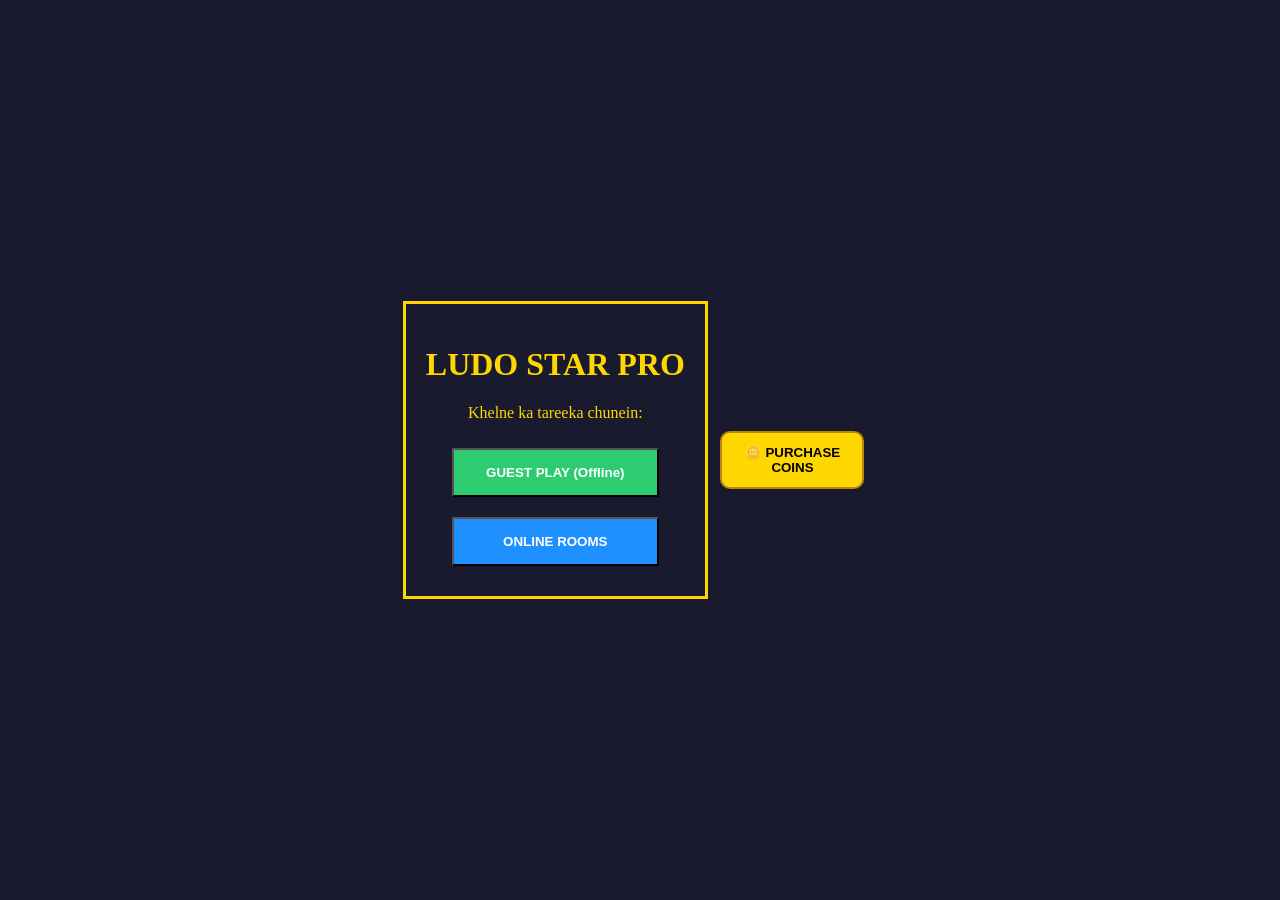
==== index.html @ f7457ef9 "Update index.html" ====
<!DOCTYPE html>
<html lang="en">
<head>
    <meta charset="UTF-8">
    <meta name="viewport" content="width=device-width, initial-scale=1.0">
    <title>Ludo Star Pro - Menu</title>
    <link rel="stylesheet" href="style.css">
</head>
<body>
    <div id="main-menu" style="text-align: center; background: #1a1a2e; padding: 20px; color: gold; border: 3px solid gold;">
        <h1>LUDO STAR PRO</h1>
        <p>Khelne ka tareeka chunein:</p>
        <button onclick="startGuest()" style="padding: 15px; margin: 10px; background: #2ecc71; color: white; font-weight: bold; width: 80%;">GUEST PLAY (Offline)</button>
        <br>
        <button onclick="showRoomBox()" style="padding: 15px; margin: 10px; background: #1e90ff; color: white; font-weight: bold; width: 80%;">ONLINE ROOMS</button>
    </div>

    <div id="room-box" style="display:none; text-align:center; background:#111; padding:15px; border-bottom:3px solid gold;">
        <h3 style="color:gold;">ENTER ROOM CODE</h3>
        <input type="text" id="roomId" placeholder="Code Likhein">
        <button onclick="createRoom()" style="background:gold; padding:5px 10px;">JOIN</button>
        <button onclick="backToMenu()" style="background:red; color:white;">BACK</button>
    </div>

    <div id="game-area" style="display:none;">
        <div class="ludo-board" id="ludo-board" style="border: 8px solid gold; margin: 20px auto;">
            <div class="house red"></div>
            <div class="house green"></div>
            <div class="house yellow"></div>
            <div class="house blue"></div>
            <div class="center-square">LUDO</div>
            <button onclick="openClub()" style="padding: 15px; margin: 10px; background: #8e44ad; color: white; font-weight: bold; width: 80%;">JOIN CLUB & AUDIO</button>

        </div>
        <div class="dice-section" style="text-align:center;">
            <button id="dice-btn" onclick="roll()">🎲 ROLL</button>
            <p id="result" style="color:white;"></p>
        </div>
    </div>

    <script src="script.js"></script>
</body>
</html>
<div id="social-features" style="margin-top: 20px;">
    
    <div id="gift-panel" style="display:none; text-align:center; background: rgba(0,0,0,0.8); padding: 10px; border-radius: 10px; border: 1px solid gold;">
        <h4 style="color:pink; margin: 5px;">🎁 Send a Gift</h4>
        <div style="display: flex; justify-content: space-around;">
            <button onclick="sendGift('🌹', 100)" style="background:none; border:1px solid gold; color:white; padding: 5px;">🌹<br>100</button>
            <button onclick="sendGift('💎', 500)" style="background:none; border:1px solid gold; color:white; padding: 5px;">💎<br>500</button>
            <button onclick="sendGift('🚗', 2000)" style="background:none; border:1px solid gold; color:white; padding: 5px;">🚗<br>2k</button>
        </div>
        <p id="user-coins" style="color:gold; font-size: 14px; margin-top:5px;">Coins: 5000</p>
    </div>

    <div id="audio-room" style="display:none; text-align:center; background:#222; padding:10px; margin-top:10px; border:2px solid #8e44ad; border-radius: 10px;">
        <h4 style="color:#9b59b6; margin: 5px;">🎙️ AUDIO ROOM</h4>
        <div id="mic-container" style="display: flex; justify-content: center; gap: 8px; flex-wrap: wrap;">
            </div>
    </div>

</div>
<div id="store-area" style="text-align:center; margin-top:20px;">
    <button onclick="showStore()" style="background: gold; padding: 12px; width: 85%; font-weight: bold; border-radius: 10px; border: 2px solid #b8860b;">🪙 PURCHASE COINS</button>
</div>

<div id="audio-room" style="display:none; text-align:center; background:#1a1a1a; padding:15px; border:2px solid #8e44ad; margin-top:10px; border-radius: 15px;">
    <h4 style="color:#9b59b6; margin-bottom: 10px;">🎙️ CLUB AUDIO ROOM</h4>
    <div id="mic-container" style="display: flex; justify-content: center; gap: 8px; flex-wrap: wrap;"></div>
</div>
<div id="showroom-menu" style="display:none; position: fixed; top: 15%; left: 5%; width: 90%; background: linear-gradient(180deg, #2c3e50, #000); border: 4px solid gold; border-radius: 20px; z-index: 2000; padding: 20px; color: white; box-shadow: 0px 0px 30px #000;">
    <h2 style="text-align:center; color:gold; text-shadow: 2px 2px #000;">💰 COIN & DIAMOND STORE 💎</h2>
    <p style="text-align:center; font-weight:bold; color:#ddd;">Select your Package</p>
    <hr style="border: 1px solid gold;">

    <div style="background:rgba(255,255,255,0.1); padding:10px; margin:10px 0; border-radius:10px; display:flex; justify-content:space-between; align-items:center;">
        <span>🪙 10,000 Coins</span>
        <button onclick="processPurchase('10k Coins', 150)" style="background:linear-gradient(#27ae60, #2ecc71); border:none; color:white; padding:10px; border-radius:5px; font-weight:bold;">Rs. 150</button>
    </div>

    <div style="background:rgba(255,255,255,0.1); padding:10px; margin:10px 0; border-radius:10px; display:flex; justify-content:space-between; align-items:center;">
        <span>🪙 100,000 Coins</span>
        <button onclick="processPurchase('100k Coins', 1000)" style="background:linear-gradient(#27ae60, #2ecc71); border:none; color:white; padding:10px; border-radius:5px; font-weight:bold;">Rs. 1000</button>
    </div>

    <div style="background:rgba(255,255,255,0.1); padding:10px; margin:10px 0; border-radius:10px; display:flex; justify-content:space-between; align-items:center;">
        <span>💎 200 Diamonds</span>
        <button onclick="processPurchase('200 Diamonds', 300)" style="background:linear-gradient(#2980b9, #3498db); border:none; color:white; padding:10px; border-radius:5px; font-weight:bold;">Rs. 300</button>
    </div>

    <button onclick="document.getElementById('showroom-menu').style.display='none'" style="width:100%; background:#e74c3c; border:none; color:white; padding:12px; margin-top:10px; border-radius:10px; font-weight:bold;">CLOSE STORE</button>
</div>
<div id="mega-store" style="display:none; position: fixed; top: 5%; left: 5%; width: 90%; height: 85%; background: linear-gradient(180deg, #0f0c29, #302b63); border: 3px solid gold; border-radius: 20px; z-index: 5000; padding: 15px; color: white; overflow-y: auto; box-shadow: 0px 0px 40px #000;">
    <h2 style="text-align:center; color:gold; text-shadow: 0 0 10px gold;">🏆 LUDO OFFICIAL STORE 🏆</h2>
    <hr style="border: 0.5px solid gold;">

    <div style="background: linear-gradient(45deg, #4b0082, #000); padding: 15px; border-radius: 15px; border: 2px solid gold; margin-bottom: 20px; text-align: center;">
        <h3 style="color:gold; margin:0;">👑 ELITE VIP PACK</h3>
        <p style="margin:5px 0; color:cyan; font-weight:bold;">💎 110k Diamonds + 🪙 20M Coins</p>
        <button onclick="openPayment(110000, 20000000, 65000)" style="background:gold; color:black; border:none; padding:12px 25px; border-radius:10px; font-weight:bold; cursor:pointer; font-size:16px;">Rs. 65,000</button>
    </div>

    <div style="display: flex; flex-direction: column; gap: 12px;">
        <div style="background:rgba(255,255,255,0.05); padding:12px; border-radius:12px; border: 1px solid #444; display: flex; justify-content: space-between; align-items: center;">
            <div><b style="color:cyan;">50k Diamonds</b><br><small style="color:gold;">5M Coins</small></div>
            <button onclick="openPayment(50000, 5000000, 30000)" style="background:#27ae60; color:white; border:none; padding:10px; border-radius:8px;">Rs. 30,000</button>
        </div>

        <div style="background:rgba(255,255,255,0.05); padding:12px; border-radius:12px; border: 1px solid #444; display: flex; justify-content: space-between; align-items: center;">
            <div><b style="color:cyan;">29k Diamonds</b><br><small style="color:gold;">1M Coins</small></div>
            <button onclick="openPayment(29000, 1000000, 14000)" style="background:#27ae60; color:white; border:none; padding:10px; border-radius:8px;">Rs. 14,000</button>
        </div>

        <div style="background:rgba(255,255,2
                                    <div id="mega-store" style="display:none; position: fixed; top: 5%; left: 5%; width: 90%; height: 85%; background: linear-gradient(180deg, #0f0c29, #302b63); border: 3px solid gold; border-radius: 20px; z-index: 5000; padding: 15px; color: white; overflow-y: auto;">
    <h2 style="text-align:center; color:gold; text-shadow: 0 0 10px gold;">🏆 LUDO OFFICIAL STORE 🏆</h2>
    <hr style="border: 0.5px solid gold;">

    <div style="background: linear-gradient(45deg, #4b0082, #000); padding: 15px; border-radius: 15px; border: 2px solid gold; margin-bottom: 20px; text-align: center;">
        <h3 style="color:gold; margin:0;">👑 ELITE VIP PACK</h3>
        <p style="margin:5px 0; color:cyan;">110k Diamonds + 20M Coins</p>
        <button onclick="openPayment(110000, 20000000, 65000)" style="background:gold; color:black; border:none; padding:10px 25px; border-radius:10px; font-weight:bold; cursor:pointer;">Rs. 65,000</button>
    </div>

    <div id="package-list-container" style="display: flex; flex-direction: column; gap: 10px;">
        <div style="background:rgba(255,255,255,0.1); padding:10px; border-radius:10px; display:flex; justify-content:space-between; align-items:center;">
            <span>💎 50k Diamonds + 5M Coins</span>
            <button onclick="openPayment(50000, 5000000, 30000)" style="background:#2ecc71; color:white; border:none; padding:8px; border-radius:5px;">Rs. 30,000</button>
        </div>
        <div style="background:rgba(255,255,255,0.1); padding:10px; border-radius:10px; display:flex; justify-content:space-between; align-items:center;">
            <span>💎 400 Diamonds + 10k Coins</span>
            <button onclick="openPayment(400, 10000, 270)" style="background:#2ecc71; color:white; border:none; padding:8px; border-radius:5px;">Rs. 270</button>
        </div>
    </div>

    <button onclick="document.getElementById('mega-store').style.display='none'" style="width:100%; background:red; color:white; border:none; padding:12px; margin-top:15px; border-radius:10px; font-weight:bold;">BACK TO LUDO</button>
</div>

<style>
    .official-badge {
        background: linear-gradient(45deg, #FFD700, #FFA500);
        color: black;
        font-size: 10px;
        font-weight: bold;
        padding: 2px 6px;
        border-radius: 4px;
        margin-left: 5px;
        box-shadow: 0 0 5px gold;
    }
    .admin-frame {
        border: 3px solid gold !important;
        animation: glow 1.5s infinite alternate;
    }
    @keyframes glow {
        from { box-shadow: 0 0 5px gold; }
        to { box-shadow: 0 0 20px #FFD700; }
    }
</style>
---- style.css ----
body {
    background-color: #1a1a2e;
    display: flex;
    justify-content: center;
    align-items: center;
    height: 100vh;
    margin: 0;
}

.ludo-board {
    display: grid;
    grid-template-columns: repeat(15, 1fr);
    grid-template-rows: repeat(15, 1fr);
    width: 340px;
    height: 340px;
    background-color: white;
    border: 5px solid #ffd700;
}

.house { border: 1px solid #ddd; }
.red { grid-area: 1/1/7/7; background-color: #ff4757; }
.green { grid-area: 1/10/7/16; background-color: #2ed573; }
.yellow { grid-area: 10/1/16/7; background-color: #ffa502; }
.blue { grid-area: 10/10/16/16; background-color: #1e90ff; }

.center-square {
    grid-area: 7/7/10/10;
    background: gold;
    display: flex;
    align-items: center;
    justify-content: center;
    font-family: sans-serif;
    font-weight: bold;
}
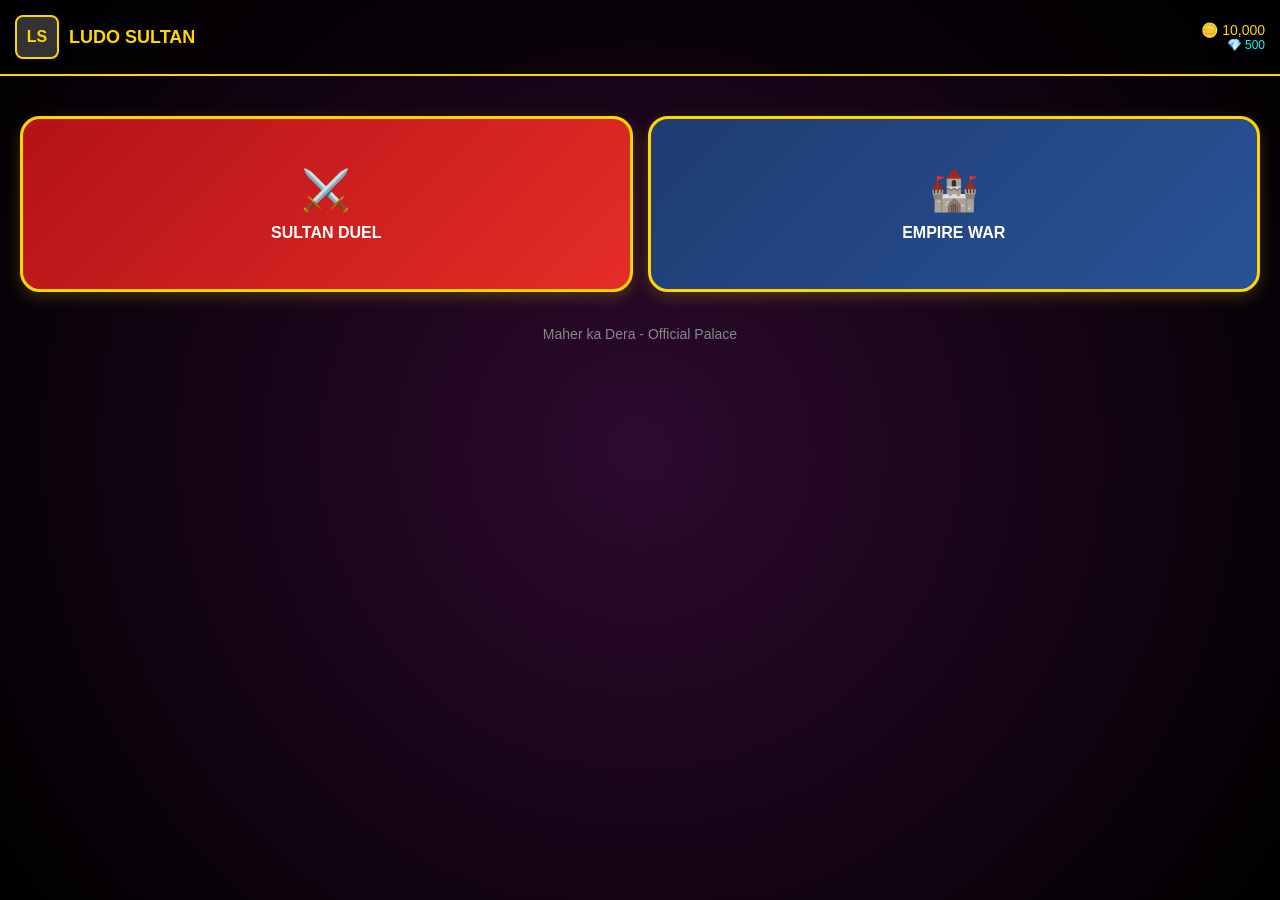
==== commit ca4d2591: "Rename index.htmlindex.html to index.html" ====
--- a/index.html
+++ b/index.html
@@ -3,159 +3,91 @@
 <head>
     <meta charset="UTF-8">
     <meta name="viewport" content="width=device-width, initial-scale=1.0">
-    <title>Ludo Star Pro - Menu</title>
-    <link rel="stylesheet" href="style.css">
+    <title>LUDO SULTAN - Official</title>
+    <style>
+        body { margin: 0; background: #120512; font-family: 'Segoe UI', Tahoma, Geneva, Verdana, sans-serif; overflow-x: hidden; color: white; }
+        
+        /* Lobby Design */
+        #main-lobby { position: fixed; top: 0; left: 0; width: 100%; height: 100%; background: radial-gradient(circle, #2d0a2d, #000); z-index: 9999; }
+        .sultan-header { padding: 15px; border-bottom: 2px solid gold; display: flex; justify-content: space-between; align-items: center; background: rgba(0,0,0,0.5); }
+        .mode-container { padding: 20px; display: grid; grid-template-columns: 1fr 1fr; gap: 15px; margin-top: 20px; }
+        .mode-card { background: linear-gradient(135deg, #b31217, #e52d27); height: 170px; border-radius: 20px; border: 3px solid gold; display: flex; flex-direction: column; justify-content: center; align-items: center; cursor: pointer; transition: 0.3s; box-shadow: 0 5px 15px rgba(255,215,0,0.2); }
+        .mode-card:active { transform: scale(0.95); }
+
+        /* Game & Room Layout */
+        #game-screen { display: none; padding-bottom: 100px; }
+        .ludo-board-area { width: 95%; max-width: 400px; height: 400px; background: #eee; margin: 15px auto; border: 5px solid gold; position: relative; border-radius: 10px; }
+        
+        /* Party Room & Mics */
+        .party-room { background: #1a051a; border-radius: 25px 25px 0 0; padding: 20px; border-top: 2px solid #ff00cc; margin-top: 20px; }
+        .mic-grid { display: grid; grid-template-columns: repeat(5, 1fr); gap: 10px; margin: 15px 0; }
+        .mic-slot { width: 55px; height: 55px; background: rgba(255,255,255,0.05); border-radius: 50%; display: flex; align-items: center; justify-content: center; color: gold; border: 1px solid #444; font-size: 12px; }
+        
+        /* Tags & Badges */
+        .official-badge { background: gold; color: black; font-size: 10px; padding: 2px 5px; border-radius: 3px; font-weight: bold; margin-left: 5px; }
+        .vip-tag-1k { background: linear-gradient(45deg, #ff00cc, #3333ff); color: white; padding: 3px 10px; border-radius: 50px; font-size: 12px; box-shadow: 0 0 10px #ff00cc; display: none; }
+
+        /* Loader */
+        .sultan-loader { border: 6px solid #333; border-top: 6px solid gold; border-radius: 50%; width: 50px; height: 50px; animation: spin 1s linear infinite; }
+        @keyframes spin { 0% { transform: rotate(0deg); } 100% { transform: rotate(360deg); } }
+    </style>
 </head>
 <body>
-    <div id="main-menu" style="text-align: center; background: #1a1a2e; padding: 20px; color: gold; border: 3px solid gold;">
-        <h1>LUDO STAR PRO</h1>
-        <p>Khelne ka tareeka chunein:</p>
-        <button onclick="startGuest()" style="padding: 15px; margin: 10px; background: #2ecc71; color: white; font-weight: bold; width: 80%;">GUEST PLAY (Offline)</button>
-        <br>
-        <button onclick="showRoomBox()" style="padding: 15px; margin: 10px; background: #1e90ff; color: white; font-weight: bold; width: 80%;">ONLINE ROOMS</button>
+
+    <div id="main-lobby">
+        <div class="sultan-header">
+            <div style="display: flex; align-items: center; gap: 10px;">
+                <div style="width: 40px; height: 40px; border: 2px solid gold; border-radius: 8px; background: #333; display: flex; align-items: center; justify-content: center; font-weight: bold; color: gold;">LS</div>
+                <span style="color: gold; font-weight: bold; font-size: 18px;">LUDO SULTAN</span>
+            </div>
+            <div style="text-align: right;">
+                <div style="color: gold; font-size: 14px;">🪙 10,000</div>
+                <div style="color: cyan; font-size: 12px;">💎 500</div>
+            </div>
+        </div>
+
+        <div class="mode-container">
+            <div class="mode-card" onclick="launchSultanGame('DUEL')">
+                <span style="font-size: 40px;">⚔️</span>
+                <b style="margin-top: 10px;">SULTAN DUEL</b>
+            </div>
+            <div class="mode-card" onclick="launchSultanGame('EMPIRE')" style="background: linear-gradient(135deg, #1e3c72, #2a5298);">
+                <span style="font-size: 40px;">🏰</span>
+                <b style="margin-top: 10px;">EMPIRE WAR</b>
+            </div>
+        </div>
+        <p style="text-align: center; color: #888; font-size: 14px;">Maher ka Dera - Official Palace</p>
     </div>
 
-    <div id="room-box" style="display:none; text-align:center; background:#111; padding:15px; border-bottom:3px solid gold;">
-        <h3 style="color:gold;">ENTER ROOM CODE</h3>
-        <input type="text" id="roomId" placeholder="Code Likhein">
-        <button onclick="createRoom()" style="background:gold; padding:5px 10px;">JOIN</button>
-        <button onclick="backToMenu()" style="background:red; color:white;">BACK</button>
-    </div>
+    <div id="game-screen">
+        <div style="padding: 10px; display: flex; justify-content: space-between; align-items: center;">
+            <div id="player-profile">
+                <b id="user-name">Commander</b><span class="official-badge">OFFICIAL</span>
+                <div id="vip-status" class="vip-tag-1k">💎 TOP GIFTER</div>
+            </div>
+            <button onclick="location.reload()" style="background: red; border: none; color: white; padding: 5px 10px; border-radius: 5px;">Exit</button>
+        </div>
 
-    <div id="game-area" style="display:none;">
-        <div class="ludo-board" id="ludo-board" style="border: 8px solid gold; margin: 20px auto;">
-            <div class="house red"></div>
-            <div class="house green"></div>
-            <div class="house yellow"></div>
-            <div class="house blue"></div>
-            <div class="center-square">LUDO</div>
-            <button onclick="openClub()" style="padding: 15px; margin: 10px; background: #8e44ad; color: white; font-weight: bold; width: 80%;">JOIN CLUB & AUDIO</button>
+        <div class="ludo-board-area" id="ludo-board">
+            <h2 style="color: #333; text-align: center; margin-top: 170px;">LUDO SULTAN BOARD</h2>
+        </div>
 
-        </div>
-        <div class="dice-section" style="text-align:center;">
-            <button id="dice-btn" onclick="roll()">🎲 ROLL</button>
-            <p id="result" style="color:white;"></p>
+        <div class="party-room">
+            <h4 style="color: gold; text-align: center; margin: 0;">🎙️ SULTAN'S COURT</h4>
+            <div class="mic-grid">
+                <div class="mic-slot">1</div><div class="mic-slot">2</div><div class="mic-slot">3</div><div class="mic-slot">4</div><div class="mic-slot">5</div>
+            </div>
+            <div id="chat-box" style="height: 120px; background: rgba(0,0,0,0.3); border-radius: 10px; padding: 10px; overflow-y: auto; color: #ccc; font-size: 14px;">
+                <div>Welcome to the Palace!</div>
+            </div>
+            <div style="display: flex; gap: 5px; margin-top: 10px;">
+                <input type="text" id="chat-in" placeholder="Say something..." style="flex: 1; padding: 10px; border-radius: 5px; border: none;">
+                <button onclick="sendSultanMessage()" style="background: #27ae60; border: none; color: white; padding: 0 15px; border-radius: 5px;">Send</button>
+            </div>
+            <button onclick="openGiftStore()" style="width: 100%; background: gold; border: none; padding: 12px; margin-top: 10px; border-radius: 8px; font-weight: bold; color: black;">🎁 SEND SULTAN GIFTS</button>
         </div>
     </div>
 
     <script src="script.js"></script>
 </body>
 </html>
-<div id="social-features" style="margin-top: 20px;">
-    
-    <div id="gift-panel" style="display:none; text-align:center; background: rgba(0,0,0,0.8); padding: 10px; border-radius: 10px; border: 1px solid gold;">
-        <h4 style="color:pink; margin: 5px;">🎁 Send a Gift</h4>
-        <div style="display: flex; justify-content: space-around;">
-            <button onclick="sendGift('🌹', 100)" style="background:none; border:1px solid gold; color:white; padding: 5px;">🌹<br>100</button>
-            <button onclick="sendGift('💎', 500)" style="background:none; border:1px solid gold; color:white; padding: 5px;">💎<br>500</button>
-            <button onclick="sendGift('🚗', 2000)" style="background:none; border:1px solid gold; color:white; padding: 5px;">🚗<br>2k</button>
-        </div>
-        <p id="user-coins" style="color:gold; font-size: 14px; margin-top:5px;">Coins: 5000</p>
-    </div>
-
-    <div id="audio-room" style="display:none; text-align:center; background:#222; padding:10px; margin-top:10px; border:2px solid #8e44ad; border-radius: 10px;">
-        <h4 style="color:#9b59b6; margin: 5px;">🎙️ AUDIO ROOM</h4>
-        <div id="mic-container" style="display: flex; justify-content: center; gap: 8px; flex-wrap: wrap;">
-            </div>
-    </div>
-
-</div>
-<div id="store-area" style="text-align:center; margin-top:20px;">
-    <button onclick="showStore()" style="background: gold; padding: 12px; width: 85%; font-weight: bold; border-radius: 10px; border: 2px solid #b8860b;">🪙 PURCHASE COINS</button>
-</div>
-
-<div id="audio-room" style="display:none; text-align:center; background:#1a1a1a; padding:15px; border:2px solid #8e44ad; margin-top:10px; border-radius: 15px;">
-    <h4 style="color:#9b59b6; margin-bottom: 10px;">🎙️ CLUB AUDIO ROOM</h4>
-    <div id="mic-container" style="display: flex; justify-content: center; gap: 8px; flex-wrap: wrap;"></div>
-</div>
-<div id="showroom-menu" style="display:none; position: fixed; top: 15%; left: 5%; width: 90%; background: linear-gradient(180deg, #2c3e50, #000); border: 4px solid gold; border-radius: 20px; z-index: 2000; padding: 20px; color: white; box-shadow: 0px 0px 30px #000;">
-    <h2 style="text-align:center; color:gold; text-shadow: 2px 2px #000;">💰 COIN & DIAMOND STORE 💎</h2>
-    <p style="text-align:center; font-weight:bold; color:#ddd;">Select your Package</p>
-    <hr style="border: 1px solid gold;">
-
-    <div style="background:rgba(255,255,255,0.1); padding:10px; margin:10px 0; border-radius:10px; display:flex; justify-content:space-between; align-items:center;">
-        <span>🪙 10,000 Coins</span>
-        <button onclick="processPurchase('10k Coins', 150)" style="background:linear-gradient(#27ae60, #2ecc71); border:none; color:white; padding:10px; border-radius:5px; font-weight:bold;">Rs. 150</button>
-    </div>
-
-    <div style="background:rgba(255,255,255,0.1); padding:10px; margin:10px 0; border-radius:10px; display:flex; justify-content:space-between; align-items:center;">
-        <span>🪙 100,000 Coins</span>
-        <button onclick="processPurchase('100k Coins', 1000)" style="background:linear-gradient(#27ae60, #2ecc71); border:none; color:white; padding:10px; border-radius:5px; font-weight:bold;">Rs. 1000</button>
-    </div>
-
-    <div style="background:rgba(255,255,255,0.1); padding:10px; margin:10px 0; border-radius:10px; display:flex; justify-content:space-between; align-items:center;">
-        <span>💎 200 Diamonds</span>
-        <button onclick="processPurchase('200 Diamonds', 300)" style="background:linear-gradient(#2980b9, #3498db); border:none; color:white; padding:10px; border-radius:5px; font-weight:bold;">Rs. 300</button>
-    </div>
-
-    <button onclick="document.getElementById('showroom-menu').style.display='none'" style="width:100%; background:#e74c3c; border:none; color:white; padding:12px; margin-top:10px; border-radius:10px; font-weight:bold;">CLOSE STORE</button>
-</div>
-<div id="mega-store" style="display:none; position: fixed; top: 5%; left: 5%; width: 90%; height: 85%; background: linear-gradient(180deg, #0f0c29, #302b63); border: 3px solid gold; border-radius: 20px; z-index: 5000; padding: 15px; color: white; overflow-y: auto; box-shadow: 0px 0px 40px #000;">
-    <h2 style="text-align:center; color:gold; text-shadow: 0 0 10px gold;">🏆 LUDO OFFICIAL STORE 🏆</h2>
-    <hr style="border: 0.5px solid gold;">
-
-    <div style="background: linear-gradient(45deg, #4b0082, #000); padding: 15px; border-radius: 15px; border: 2px solid gold; margin-bottom: 20px; text-align: center;">
-        <h3 style="color:gold; margin:0;">👑 ELITE VIP PACK</h3>
-        <p style="margin:5px 0; color:cyan; font-weight:bold;">💎 110k Diamonds + 🪙 20M Coins</p>
-        <button onclick="openPayment(110000, 20000000, 65000)" style="background:gold; color:black; border:none; padding:12px 25px; border-radius:10px; font-weight:bold; cursor:pointer; font-size:16px;">Rs. 65,000</button>
-    </div>
-
-    <div style="display: flex; flex-direction: column; gap: 12px;">
-        <div style="background:rgba(255,255,255,0.05); padding:12px; border-radius:12px; border: 1px solid #444; display: flex; justify-content: space-between; align-items: center;">
-            <div><b style="color:cyan;">50k Diamonds</b><br><small style="color:gold;">5M Coins</small></div>
-            <button onclick="openPayment(50000, 5000000, 30000)" style="background:#27ae60; color:white; border:none; padding:10px; border-radius:8px;">Rs. 30,000</button>
-        </div>
-
-        <div style="background:rgba(255,255,255,0.05); padding:12px; border-radius:12px; border: 1px solid #444; display: flex; justify-content: space-between; align-items: center;">
-            <div><b style="color:cyan;">29k Diamonds</b><br><small style="color:gold;">1M Coins</small></div>
-            <button onclick="openPayment(29000, 1000000, 14000)" style="background:#27ae60; color:white; border:none; padding:10px; border-radius:8px;">Rs. 14,000</button>
-        </div>
-
-        <div style="background:rgba(255,255,2
-                                    <div id="mega-store" style="display:none; position: fixed; top: 5%; left: 5%; width: 90%; height: 85%; background: linear-gradient(180deg, #0f0c29, #302b63); border: 3px solid gold; border-radius: 20px; z-index: 5000; padding: 15px; color: white; overflow-y: auto;">
-    <h2 style="text-align:center; color:gold; text-shadow: 0 0 10px gold;">🏆 LUDO OFFICIAL STORE 🏆</h2>
-    <hr style="border: 0.5px solid gold;">
-
-    <div style="background: linear-gradient(45deg, #4b0082, #000); padding: 15px; border-radius: 15px; border: 2px solid gold; margin-bottom: 20px; text-align: center;">
-        <h3 style="color:gold; margin:0;">👑 ELITE VIP PACK</h3>
-        <p style="margin:5px 0; color:cyan;">110k Diamonds + 20M Coins</p>
-        <button onclick="openPayment(110000, 20000000, 65000)" style="background:gold; color:black; border:none; padding:10px 25px; border-radius:10px; font-weight:bold; cursor:pointer;">Rs. 65,000</button>
-    </div>
-
-    <div id="package-list-container" style="display: flex; flex-direction: column; gap: 10px;">
-        <div style="background:rgba(255,255,255,0.1); padding:10px; border-radius:10px; display:flex; justify-content:space-between; align-items:center;">
-            <span>💎 50k Diamonds + 5M Coins</span>
-            <button onclick="openPayment(50000, 5000000, 30000)" style="background:#2ecc71; color:white; border:none; padding:8px; border-radius:5px;">Rs. 30,000</button>
-        </div>
-        <div style="background:rgba(255,255,255,0.1); padding:10px; border-radius:10px; display:flex; justify-content:space-between; align-items:center;">
-            <span>💎 400 Diamonds + 10k Coins</span>
-            <button onclick="openPayment(400, 10000, 270)" style="background:#2ecc71; color:white; border:none; padding:8px; border-radius:5px;">Rs. 270</button>
-        </div>
-    </div>
-
-    <button onclick="document.getElementById('mega-store').style.display='none'" style="width:100%; background:red; color:white; border:none; padding:12px; margin-top:15px; border-radius:10px; font-weight:bold;">BACK TO LUDO</button>
-</div>
-
-<style>
-    .official-badge {
-        background: linear-gradient(45deg, #FFD700, #FFA500);
-        color: black;
-        font-size: 10px;
-        font-weight: bold;
-        padding: 2px 6px;
-        border-radius: 4px;
-        margin-left: 5px;
-        box-shadow: 0 0 5px gold;
-    }
-    .admin-frame {
-        border: 3px solid gold !important;
-        animation: glow 1.5s infinite alternate;
-    }
-    @keyframes glow {
-        from { box-shadow: 0 0 5px gold; }
-        to { box-shadow: 0 0 20px #FFD700; }
-    }
-</style>
-        
-                                    
-
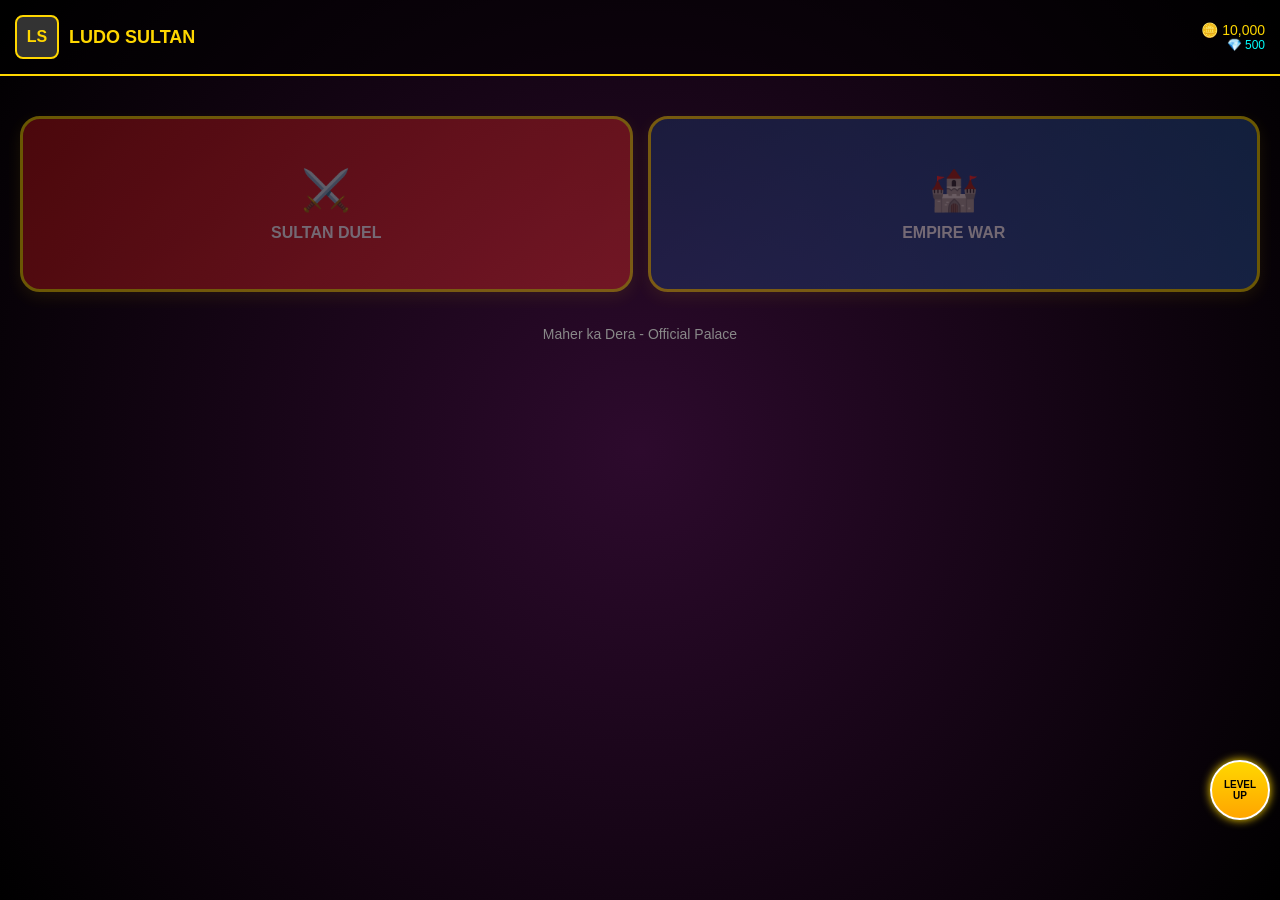
==== commit 323a792b: "Update index.html" ====
--- a/index.html
+++ b/index.html
@@ -91,3 +91,5 @@
     <script src="script.js"></script>
 </body>
 </html>
+<title>Ludo Sultan 👑</title>
+
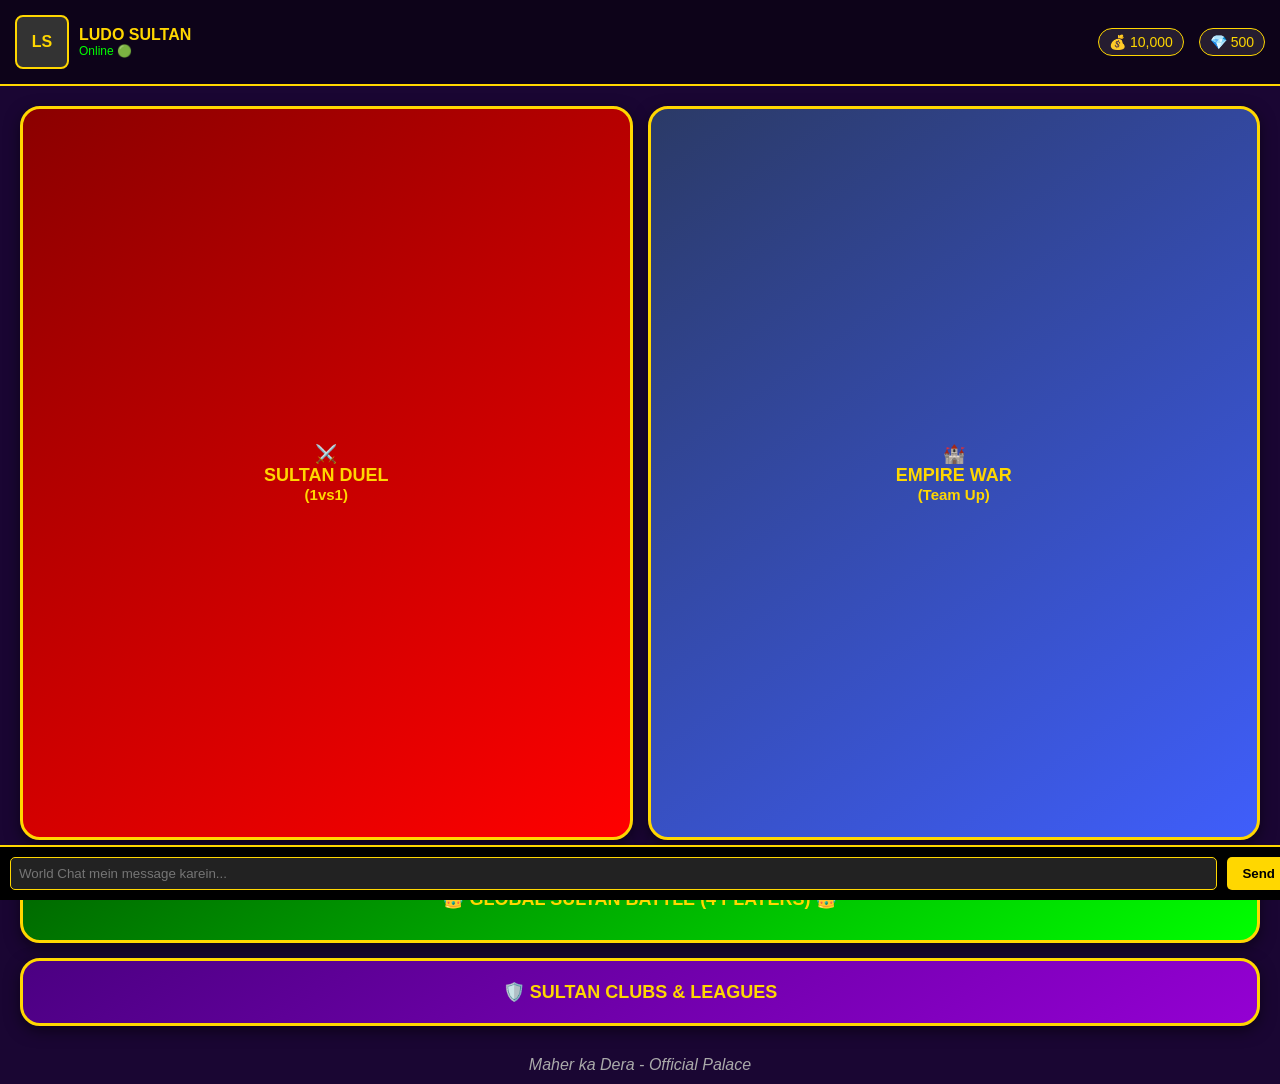
==== commit 23bae977: "Create index.html" ====
--- a/index.html
+++ b/index.html
@@ -3,93 +3,150 @@
 <head>
     <meta charset="UTF-8">
     <meta name="viewport" content="width=device-width, initial-scale=1.0">
-    <title>LUDO SULTAN - Official</title>
+    <title>Ludo Sultan 👑 Official</title>
     <style>
-        body { margin: 0; background: #120512; font-family: 'Segoe UI', Tahoma, Geneva, Verdana, sans-serif; overflow-x: hidden; color: white; }
+        /* Sultan Theme Styling */
+        body {
+            background-color: #1a0633; /* Dark Purple from image */
+            color: #ffd700; /* Gold text */
+            font-family: 'Segoe UI', Tahoma, Geneva, Verdana, sans-serif;
+            margin: 0; padding: 0; overflow-x: hidden;
+        }
+
+        /* Top Header */
+        .header {
+            display: flex; justify-content: space-between; align-items: center;
+            padding: 15px; background: rgba(0,0,0,0.5); border-bottom: 2px solid #ffd700;
+        }
+
+        .profile-section { display: flex; align-items: center; gap: 10px; }
+        .avatar { width: 50px; height: 50px; border: 2px solid #ffd700; border-radius: 8px; background: #333; display: flex; align-items: center; justify-content: center; font-weight: bold; }
         
-        /* Lobby Design */
-        #main-lobby { position: fixed; top: 0; left: 0; width: 100%; height: 100%; background: radial-gradient(circle, #2d0a2d, #000); z-index: 9999; }
-        .sultan-header { padding: 15px; border-bottom: 2px solid gold; display: flex; justify-content: space-between; align-items: center; background: rgba(0,0,0,0.5); }
-        .mode-container { padding: 20px; display: grid; grid-template-columns: 1fr 1fr; gap: 15px; margin-top: 20px; }
-        .mode-card { background: linear-gradient(135deg, #b31217, #e52d27); height: 170px; border-radius: 20px; border: 3px solid gold; display: flex; flex-direction: column; justify-content: center; align-items: center; cursor: pointer; transition: 0.3s; box-shadow: 0 5px 15px rgba(255,215,0,0.2); }
-        .mode-card:active { transform: scale(0.95); }
+        /* Stats Box */
+        .stats-container { display: flex; gap: 15px; }
+        .stat-box { background: rgba(255,255,255,0.1); padding: 5px 10px; border-radius: 20px; border: 1px solid #ffd700; font-size: 14px; }
 
-        /* Game & Room Layout */
-        #game-screen { display: none; padding-bottom: 100px; }
-        .ludo-board-area { width: 95%; max-width: 400px; height: 400px; background: #eee; margin: 15px auto; border: 5px solid gold; position: relative; border-radius: 10px; }
-        
-        /* Party Room & Mics */
-        .party-room { background: #1a051a; border-radius: 25px 25px 0 0; padding: 20px; border-top: 2px solid #ff00cc; margin-top: 20px; }
-        .mic-grid { display: grid; grid-template-columns: repeat(5, 1fr); gap: 10px; margin: 15px 0; }
-        .mic-slot { width: 55px; height: 55px; background: rgba(255,255,255,0.05); border-radius: 50%; display: flex; align-items: center; justify-content: center; color: gold; border: 1px solid #444; font-size: 12px; }
-        
-        /* Tags & Badges */
-        .official-badge { background: gold; color: black; font-size: 10px; padding: 2px 5px; border-radius: 3px; font-weight: bold; margin-left: 5px; }
-        .vip-tag-1k { background: linear-gradient(45deg, #ff00cc, #3333ff); color: white; padding: 3px 10px; border-radius: 50px; font-size: 12px; box-shadow: 0 0 10px #ff00cc; display: none; }
+        /* Main Menu Grid */
+        .menu-grid {
+            display: grid; grid-template-columns: 1fr 1fr; gap: 15px; padding: 20px;
+        }
 
-        /* Loader */
-        .sultan-loader { border: 6px solid #333; border-top: 6px solid gold; border-radius: 50%; width: 50px; height: 50px; animation: spin 1s linear infinite; }
-        @keyframes spin { 0% { transform: rotate(0deg); } 100% { transform: rotate(360deg); } }
+        .menu-item {
+            aspect-ratio: 1/1.2; border-radius: 20px; border: 3px solid #ffd700;
+            display: flex; flex-direction: column; align-items: center; justify-content: center;
+            font-weight: bold; font-size: 18px; cursor: pointer; transition: 0.3s;
+            box-shadow: 0 5px 15px rgba(0,0,0,0.5);
+        }
+
+        .duel { background: linear-gradient(145deg, #8b0000, #ff0000); } /* Red */
+        .empire { background: linear-gradient(145deg, #2b3a67, #3f5efb); } /* Blue */
+        .four-player { background: linear-gradient(145deg, #006400, #00ff00); grid-column: span 2; aspect-ratio: unset; padding: 30px; } /* Green */
+        .clubs { background: linear-gradient(145deg, #4b0082, #9400d3); grid-column: span 2; aspect-ratio: unset; padding: 20px; }
+
+        .menu-item:active { transform: scale(0.95); }
+
+        /* Global Chat Bar */
+        .chat-bar {
+            position: fixed; bottom: 0; width: 100%; background: #000;
+            border-top: 2px solid #ffd700; padding: 10px; display: flex; gap: 10px;
+        }
+        .chat-input { flex-grow: 1; background: #222; border: 1px solid #ffd700; color: white; padding: 8px; border-radius: 5px; }
+        .send-btn { background: #ffd700; color: black; border: none; padding: 8px 15px; border-radius: 5px; font-weight: bold; }
+
+        /* Settings Popup */
+        #settings-popup {
+            display: none; position: fixed; top: 50%; left: 50%; transform: translate(-50%, -50%);
+            background: #2a0a4d; border: 3px solid #ffd700; padding: 25px; border-radius: 15px; z-index: 100;
+            width: 80%; text-align: center;
+        }
     </style>
 </head>
 <body>
 
-    <div id="main-lobby">
-        <div class="sultan-header">
-            <div style="display: flex; align-items: center; gap: 10px;">
-                <div style="width: 40px; height: 40px; border: 2px solid gold; border-radius: 8px; background: #333; display: flex; align-items: center; justify-content: center; font-weight: bold; color: gold;">LS</div>
-                <span style="color: gold; font-weight: bold; font-size: 18px;">LUDO SULTAN</span>
-            </div>
-            <div style="text-align: right;">
-                <div style="color: gold; font-size: 14px;">🪙 10,000</div>
-                <div style="color: cyan; font-size: 12px;">💎 500</div>
+    <div class="header">
+        <div class="profile-section" onclick="openSettings()">
+            <div class="avatar" id="player-avatar">LS</div>
+            <div>
+                <div id="player-name" style="font-weight: bold;">LUDO SULTAN</div>
+                <div style="font-size: 12px; color: #00ff00;">Online 🟢</div>
             </div>
         </div>
-
-        <div class="mode-container">
-            <div class="mode-card" onclick="launchSultanGame('DUEL')">
-                <span style="font-size: 40px;">⚔️</span>
-                <b style="margin-top: 10px;">SULTAN DUEL</b>
-            </div>
-            <div class="mode-card" onclick="launchSultanGame('EMPIRE')" style="background: linear-gradient(135deg, #1e3c72, #2a5298);">
-                <span style="font-size: 40px;">🏰</span>
-                <b style="margin-top: 10px;">EMPIRE WAR</b>
-            </div>
-        </div>
-        <p style="text-align: center; color: #888; font-size: 14px;">Maher ka Dera - Official Palace</p>
-    </div>
-
-    <div id="game-screen">
-        <div style="padding: 10px; display: flex; justify-content: space-between; align-items: center;">
-            <div id="player-profile">
-                <b id="user-name">Commander</b><span class="official-badge">OFFICIAL</span>
-                <div id="vip-status" class="vip-tag-1k">💎 TOP GIFTER</div>
-            </div>
-            <button onclick="location.reload()" style="background: red; border: none; color: white; padding: 5px 10px; border-radius: 5px;">Exit</button>
-        </div>
-
-        <div class="ludo-board-area" id="ludo-board">
-            <h2 style="color: #333; text-align: center; margin-top: 170px;">LUDO SULTAN BOARD</h2>
-        </div>
-
-        <div class="party-room">
-            <h4 style="color: gold; text-align: center; margin: 0;">🎙️ SULTAN'S COURT</h4>
-            <div class="mic-grid">
-                <div class="mic-slot">1</div><div class="mic-slot">2</div><div class="mic-slot">3</div><div class="mic-slot">4</div><div class="mic-slot">5</div>
-            </div>
-            <div id="chat-box" style="height: 120px; background: rgba(0,0,0,0.3); border-radius: 10px; padding: 10px; overflow-y: auto; color: #ccc; font-size: 14px;">
-                <div>Welcome to the Palace!</div>
-            </div>
-            <div style="display: flex; gap: 5px; margin-top: 10px;">
-                <input type="text" id="chat-in" placeholder="Say something..." style="flex: 1; padding: 10px; border-radius: 5px; border: none;">
-                <button onclick="sendSultanMessage()" style="background: #27ae60; border: none; color: white; padding: 0 15px; border-radius: 5px;">Send</button>
-            </div>
-            <button onclick="openGiftStore()" style="width: 100%; background: gold; border: none; padding: 12px; margin-top: 10px; border-radius: 8px; font-weight: bold; color: black;">🎁 SEND SULTAN GIFTS</button>
+        <div class="stats-container">
+            <div class="stat-box">💰 <span id="coins">10,000</span></div>
+            <div class="stat-box">💎 <span id="gems">500</span></div>
         </div>
     </div>
 
-    <script src="script.js"></script>
+    <div class="menu-grid">
+        <div class="menu-item duel" onclick="startGame(2)">
+            <span>⚔️</span>
+            <span>SULTAN DUEL</span>
+            <small>(1vs1)</small>
+        </div>
+        <div class="menu-item empire" onclick="startGame(2)">
+            <span>🏰</span>
+            <span>EMPIRE WAR</span>
+            <small>(Team Up)</small>
+        </div>
+        <div class="menu-item four-player" onclick="startGame(4)">
+            <span>👑 GLOBAL SULTAN BATTLE (4 PLAYERS) 👑</span>
+        </div>
+        <div class="menu-item clubs" onclick="openClubs()">
+            <span>🛡️ SULTAN CLUBS & LEAGUES</span>
+        </div>
+    </div>
+
+    <div style="text-align: center; padding: 10px; font-style: italic; color: #aaa;">
+        Maher ka Dera - Official Palace
+    </div>
+
+    <div class="chat-bar">
+        <input type="text" class="chat-input" id="chat-msg" placeholder="World Chat mein message karein...">
+        <button class="send-btn" onclick="sendChat()">Send</button>
+    </div>
+
+    <div id="settings-popup">
+        <h3>SULTAN SETTINGS</h3>
+        <p>Apna Shahi Naam Badlein:</p>
+        <input type="text" id="new-name" placeholder="Naya Naam..." style="padding: 10px; border-radius: 5px; border: none; width: 80%;">
+        <br><br>
+        <button onclick="saveName()" style="background: #00ff00; padding: 10px 20px; border: none; border-radius: 5px; font-weight: bold;">Save Name</button>
+        <button onclick="closeSettings()" style="background: #ff0000; padding: 10px 20px; border: none; border-radius: 5px; color: white; margin-left: 10px;">Close</button>
+    </div>
+
+    <script>
+        // Start Game Function
+        function startGame(players) {
+            alert("🚀 " + players + " Players ka muqabla shuru ho raha hai! Sultan taiyar ho jayein.");
+        }
+
+        // Clubs Function
+        function openClubs() {
+            alert("🛡️ Sultan Clubs: Abhi aap kisi Club mein shamil nahi hain. Naya Club banane ke liye Level 10 zaroori hai!");
+        }
+
+        // Settings Functions
+        function openSettings() { document.getElementById('settings-popup').style.display = 'block'; }
+        function closeSettings() { document.getElementById('settings-popup').style.display = 'none'; }
+        
+        function saveName() {
+            let name = document.getElementById('new-name').value;
+            if(name) {
+                document.getElementById('player-name').innerText = name.toUpperCase();
+                document.getElementById('player-avatar').innerText = name.substring(0,2).toUpperCase();
+                closeSettings();
+                alert("👑 Mubarak! Aapka shahi naam tabdeel ho gaya.");
+            }
+        }
+
+        // Chat Function
+        function sendChat() {
+            let msg = document.getElementById('chat-msg').value;
+            if(msg) {
+                alert("Sultan System: Aapka message '" + msg + "' poori duniya ko bhej diya gaya!");
+                document.getElementById('chat-msg').value = "";
+            }
+        }
+    </script>
 </body>
 </html>
-<title>Ludo Sultan 👑</title>
-
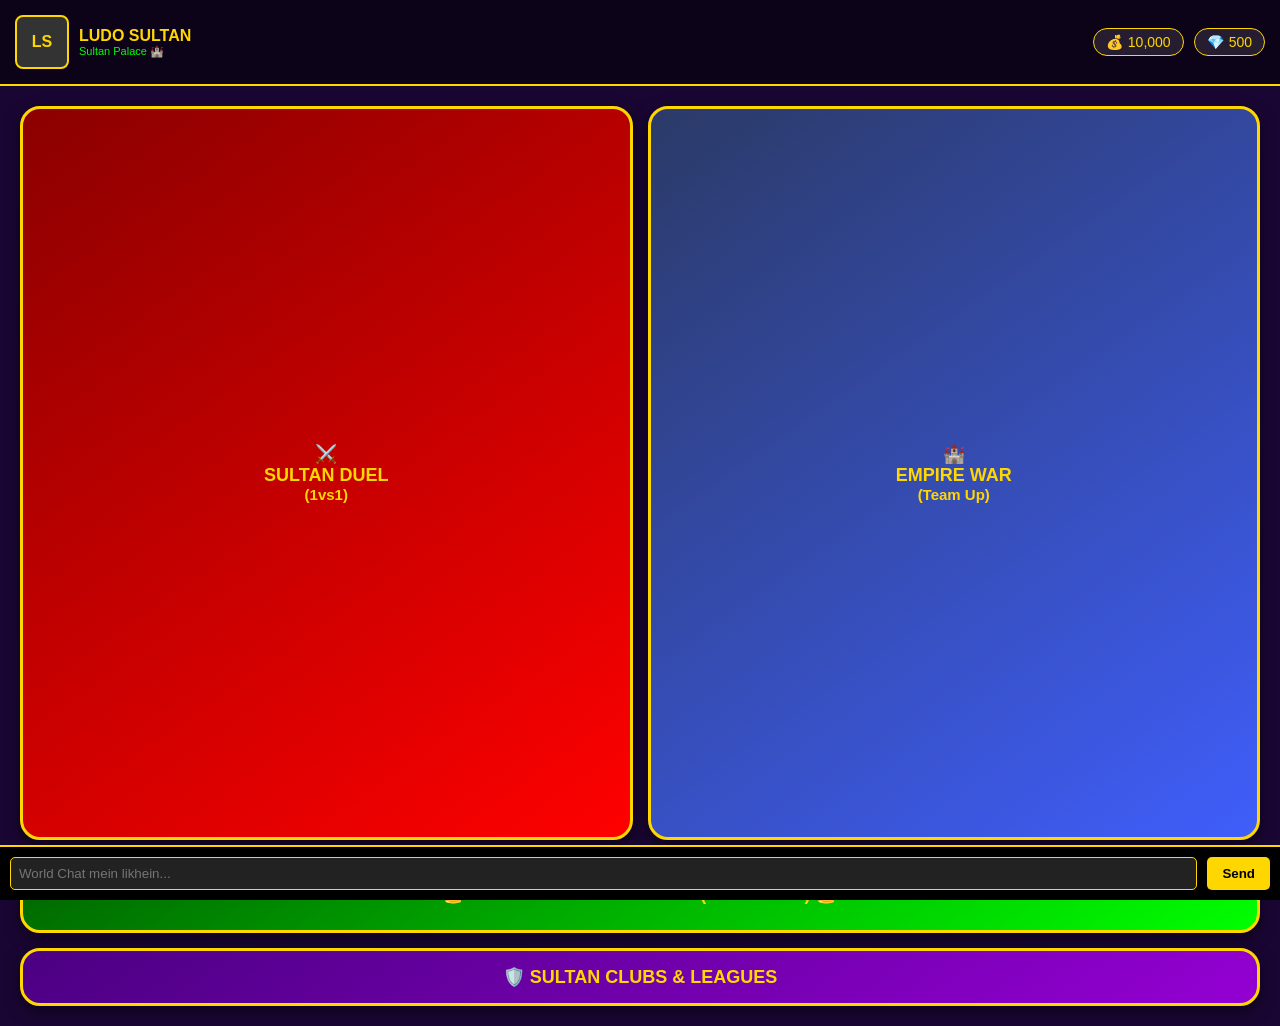
==== commit 8f6dd991: "Create index.html" ====
--- a/index.html
+++ b/index.html
@@ -5,28 +5,24 @@
     <meta name="viewport" content="width=device-width, initial-scale=1.0">
     <title>Ludo Sultan 👑 Official</title>
     <style>
-        /* Sultan Theme Styling */
         body {
-            background-color: #1a0633; /* Dark Purple from image */
-            color: #ffd700; /* Gold text */
-            font-family: 'Segoe UI', Tahoma, Geneva, Verdana, sans-serif;
+            background-color: #1a0633; 
+            color: #ffd700; 
+            font-family: 'Segoe UI', sans-serif;
             margin: 0; padding: 0; overflow-x: hidden;
         }
 
-        /* Top Header */
         .header {
             display: flex; justify-content: space-between; align-items: center;
             padding: 15px; background: rgba(0,0,0,0.5); border-bottom: 2px solid #ffd700;
         }
 
-        .profile-section { display: flex; align-items: center; gap: 10px; }
+        .profile-section { display: flex; align-items: center; gap: 10px; cursor: pointer; }
         .avatar { width: 50px; height: 50px; border: 2px solid #ffd700; border-radius: 8px; background: #333; display: flex; align-items: center; justify-content: center; font-weight: bold; }
         
-        /* Stats Box */
-        .stats-container { display: flex; gap: 15px; }
-        .stat-box { background: rgba(255,255,255,0.1); padding: 5px 10px; border-radius: 20px; border: 1px solid #ffd700; font-size: 14px; }
+        .stats-container { display: flex; gap: 10px; }
+        .stat-box { background: rgba(255,255,255,0.1); padding: 5px 12px; border-radius: 20px; border: 1px solid #ffd700; font-size: 14px; display: flex; align-items: center; gap: 5px; }
 
-        /* Main Menu Grid */
         .menu-grid {
             display: grid; grid-template-columns: 1fr 1fr; gap: 15px; padding: 20px;
         }
@@ -38,22 +34,18 @@
             box-shadow: 0 5px 15px rgba(0,0,0,0.5);
         }
 
-        .duel { background: linear-gradient(145deg, #8b0000, #ff0000); } /* Red */
-        .empire { background: linear-gradient(145deg, #2b3a67, #3f5efb); } /* Blue */
-        .four-player { background: linear-gradient(145deg, #006400, #00ff00); grid-column: span 2; aspect-ratio: unset; padding: 30px; } /* Green */
-        .clubs { background: linear-gradient(145deg, #4b0082, #9400d3); grid-column: span 2; aspect-ratio: unset; padding: 20px; }
+        .duel { background: linear-gradient(145deg, #8b0000, #ff0000); } 
+        .empire { background: linear-gradient(145deg, #2b3a67, #3f5efb); } 
+        .four-player { background: linear-gradient(145deg, #006400, #00ff00); grid-column: span 2; aspect-ratio: unset; padding: 25px; } 
+        .clubs { background: linear-gradient(145deg, #4b0082, #9400d3); grid-column: span 2; aspect-ratio: unset; padding: 15px; }
 
-        .menu-item:active { transform: scale(0.95); }
-
-        /* Global Chat Bar */
         .chat-bar {
             position: fixed; bottom: 0; width: 100%; background: #000;
-            border-top: 2px solid #ffd700; padding: 10px; display: flex; gap: 10px;
+            border-top: 2px solid #ffd700; padding: 10px; display: flex; gap: 10px; box-sizing: border-box;
         }
         .chat-input { flex-grow: 1; background: #222; border: 1px solid #ffd700; color: white; padding: 8px; border-radius: 5px; }
-        .send-btn { background: #ffd700; color: black; border: none; padding: 8px 15px; border-radius: 5px; font-weight: bold; }
+        .send-btn { background: #ffd700; color: black; border: none; padding: 8px 15px; border-radius: 5px; font-weight: bold; cursor: pointer; }
 
-        /* Settings Popup */
         #settings-popup {
             display: none; position: fixed; top: 50%; left: 50%; transform: translate(-50%, -50%);
             background: #2a0a4d; border: 3px solid #ffd700; padding: 25px; border-radius: 15px; z-index: 100;
@@ -68,7 +60,7 @@
             <div class="avatar" id="player-avatar">LS</div>
             <div>
                 <div id="player-name" style="font-weight: bold;">LUDO SULTAN</div>
-                <div style="font-size: 12px; color: #00ff00;">Online 🟢</div>
+                <div style="font-size: 11px; color: #00ff00;">Sultan Palace 🏰</div>
             </div>
         </div>
         <div class="stats-container">
@@ -78,54 +70,39 @@
     </div>
 
     <div class="menu-grid">
-        <div class="menu-item duel" onclick="startGame(2)">
+        <div class="menu-item duel">
             <span>⚔️</span>
             <span>SULTAN DUEL</span>
             <small>(1vs1)</small>
         </div>
-        <div class="menu-item empire" onclick="startGame(2)">
+        <div class="menu-item empire">
             <span>🏰</span>
             <span>EMPIRE WAR</span>
             <small>(Team Up)</small>
         </div>
-        <div class="menu-item four-player" onclick="startGame(4)">
+        <div class="menu-item four-player">
             <span>👑 GLOBAL SULTAN BATTLE (4 PLAYERS) 👑</span>
         </div>
-        <div class="menu-item clubs" onclick="openClubs()">
+        <div class="menu-item clubs">
             <span>🛡️ SULTAN CLUBS & LEAGUES</span>
         </div>
     </div>
 
-    <div style="text-align: center; padding: 10px; font-style: italic; color: #aaa;">
-        Maher ka Dera - Official Palace
-    </div>
-
     <div class="chat-bar">
-        <input type="text" class="chat-input" id="chat-msg" placeholder="World Chat mein message karein...">
+        <input type="text" class="chat-input" id="chat-msg" placeholder="World Chat mein likhein...">
         <button class="send-btn" onclick="sendChat()">Send</button>
     </div>
 
     <div id="settings-popup">
-        <h3>SULTAN SETTINGS</h3>
-        <p>Apna Shahi Naam Badlein:</p>
-        <input type="text" id="new-name" placeholder="Naya Naam..." style="padding: 10px; border-radius: 5px; border: none; width: 80%;">
+        <h3>SHAHI SETTINGS</h3>
+        <p>Naam Tabdeel Karein:</p>
+        <input type="text" id="new-name" placeholder="Naya Naam..." style="padding: 10px; width: 80%; border-radius: 5px;">
         <br><br>
-        <button onclick="saveName()" style="background: #00ff00; padding: 10px 20px; border: none; border-radius: 5px; font-weight: bold;">Save Name</button>
-        <button onclick="closeSettings()" style="background: #ff0000; padding: 10px 20px; border: none; border-radius: 5px; color: white; margin-left: 10px;">Close</button>
+        <button onclick="saveName()" style="background: #ffd700; padding: 10px 20px; border: none; border-radius: 5px; font-weight: bold;">Save</button>
+        <button onclick="closeSettings()" style="background: #444; color: white; padding: 10px 20px; border: none; border-radius: 5px; margin-left: 5px;">Close</button>
     </div>
 
     <script>
-        // Start Game Function
-        function startGame(players) {
-            alert("🚀 " + players + " Players ka muqabla shuru ho raha hai! Sultan taiyar ho jayein.");
-        }
-
-        // Clubs Function
-        function openClubs() {
-            alert("🛡️ Sultan Clubs: Abhi aap kisi Club mein shamil nahi hain. Naya Club banane ke liye Level 10 zaroori hai!");
-        }
-
-        // Settings Functions
         function openSettings() { document.getElementById('settings-popup').style.display = 'block'; }
         function closeSettings() { document.getElementById('settings-popup').style.display = 'none'; }
         
@@ -135,15 +112,13 @@
                 document.getElementById('player-name').innerText = name.toUpperCase();
                 document.getElementById('player-avatar').innerText = name.substring(0,2).toUpperCase();
                 closeSettings();
-                alert("👑 Mubarak! Aapka shahi naam tabdeel ho gaya.");
             }
         }
 
-        // Chat Function
         function sendChat() {
             let msg = document.getElementById('chat-msg').value;
             if(msg) {
-                alert("Sultan System: Aapka message '" + msg + "' poori duniya ko bhej diya gaya!");
+                alert("Message Sent: " + msg);
                 document.getElementById('chat-msg').value = "";
             }
         }
